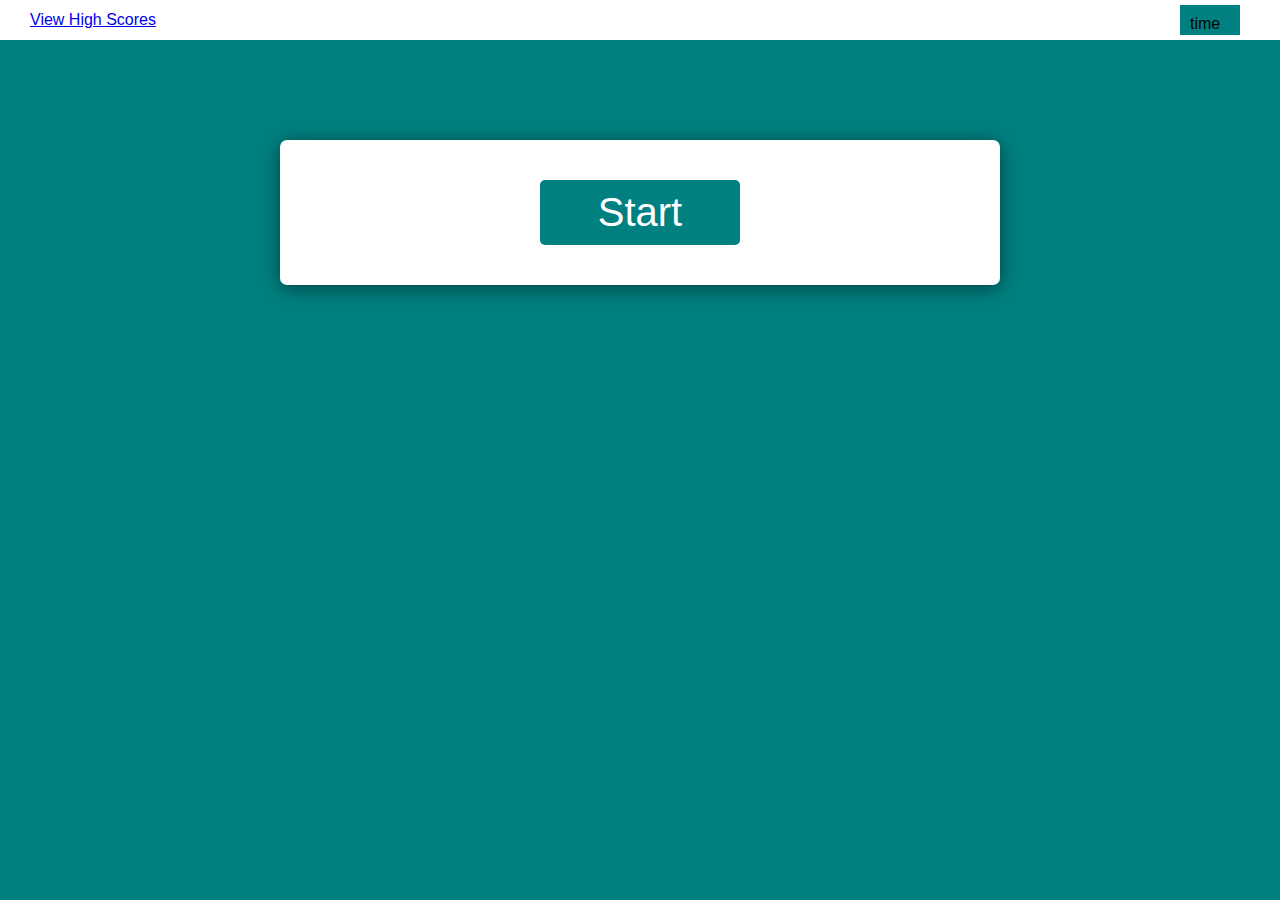
==== index.html @ 504ae037 "code for grabbing question content and writing to page" ====
<!DOCTYPE html>
<html lang="en">
<head>
    <meta charset="UTF-8">
    <meta http-equiv="X-UA-Compatible" content="IE=edge">
    <meta name="viewport" content="width=device-width, initial-scale=1.0">
    <title>Code Quiz</title>
    <link rel="stylesheet" href="./assets/style.css">
</head>
<body>
    <header>
        <a href="#">View High Scores</a>
        <div id="timer">time</div>
    </header>
    <main>
        <div id="quiz-container">
            <div id="question-block" class="hide">
                <h1 id="question-txt">What is this Question?</h1>
                <div id="answer-block" class="">
                    <button class="answer-btn">A: <span id="ans-0">Answer 1</span></button>
                    <button class="answer-btn">B: <span id="ans-1">Answer 2</span></button>
                    <button class="answer-btn">C: <span id="ans-2">Answer 3</span></button>
                    <button class="answer-btn">D: <span id="ans-3">Answer 4</span></button>
                </div>
            </div>
            <div class="controls">
                <button id="start-btn" class="">Start</button>
                <button id="next-btn" class="hide">Next</button>
            </div>
        </div>

    </main>
    <footer>

    </footer>

    <script src="./assets/questions.js"></script>
    <script src="./assets/logic.js"></script>
</body>
</html>
---- assets/style.css ----
:root {
    --primary-color: teal;
    --card-color: white;
}

* {
    margin: 0;
    padding: 0;
    /* border: 1px solid black; */
}

body {
    font-family: Arial, Helvetica, sans-serif;
    background-color: teal;
}

header {
    display: flex;
    background-color: var(--card-color);
    width: 100%;
    height: 40px;
    align-items: center;
    justify-content: space-between;
}

header > a {
    padding: 10px;
    margin-left: 20px;
}

#timer {
    height: 10px;
    width: 40px;
    padding: 10px;
    margin-right: 40px;
    background-color: teal;
}

#quiz-container {
    display: flex;
    flex-direction: column;
    justify-content: center;
    align-items: center;
    background-color: var(--card-color);
    margin:100px auto;
    width: 50%;
    padding: 40px 40px;
    box-shadow: 0px 3px 20px 0px rgb(0, 0, 0, 0.5);
    border-radius: 7px;
}

#question-txt {
    padding: 20px 10px;
    margin-bottom: 20px;
    border-bottom: 1px solid gray;
}

#answer-block {
    display: flex;
    flex-direction: column;
    /* border-top: 1px solid black; */
}

.answer-btn {
    padding: 10px;
    margin-bottom: 5px;
    text-align: left;
    border-radius: 5px;
    border: 1px solid lightgray;
    background-color: whitesmoke;
}

#controls {

}

#start-btn,
#next-btn {
    font-size: 30pt;
    padding: 10px;
    /* flex: 0 1 200px; */
    width: 200px;
    color: var(--card-color);
    background-color: var(--primary-color);
    border-radius: 5px;
    border: none;
    margin: auto;
}

#start-btn:hover,
#next-btn:hover {
    color: var(--primary-color);
    background-color: white;
}

.hide {
    display: none;
}
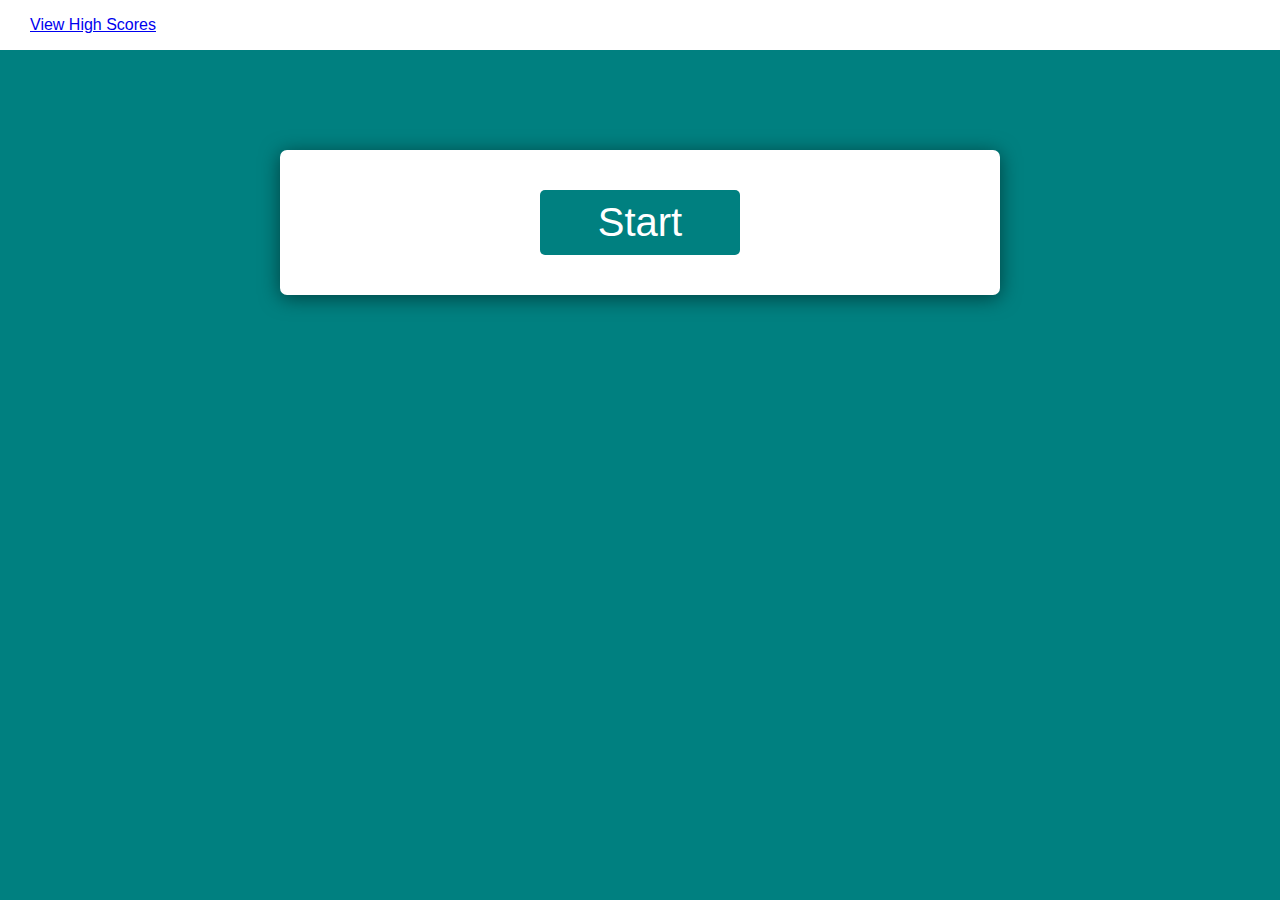
==== commit ce3eaa37: "figured out how to check if it is the correct answer" ====
--- a/index.html
+++ b/index.html
@@ -10,17 +10,13 @@
 <body>
     <header>
         <a href="#">View High Scores</a>
-        <div id="timer">time</div>
+        <div id="timer"></div>
     </header>
     <main>
         <div id="quiz-container">
             <div id="question-block" class="hide">
-                <h1 id="question-txt">What is this Question?</h1>
+                <h1 id="question-txt"></h1>
                 <div id="answer-block" class="">
-                    <button class="answer-btn">A: <span id="ans-0">Answer 1</span></button>
-                    <button class="answer-btn">B: <span id="ans-1">Answer 2</span></button>
-                    <button class="answer-btn">C: <span id="ans-2">Answer 3</span></button>
-                    <button class="answer-btn">D: <span id="ans-3">Answer 4</span></button>
                 </div>
             </div>
             <div class="controls">
--- a/assets/style.css
+++ b/assets/style.css
@@ -18,7 +18,7 @@
     display: flex;
     background-color: var(--card-color);
     width: 100%;
-    height: 40px;
+    height: 50px;
     align-items: center;
     justify-content: space-between;
 }
@@ -33,7 +33,6 @@
     width: 40px;
     padding: 10px;
     margin-right: 40px;
-    background-color: teal;
 }
 
 #quiz-container {
@@ -70,6 +69,11 @@
     background-color: whitesmoke;
 }
 
+.answer-btn:hover {
+    background-color: teal;
+    color: white;
+}
+
 #controls {
 
 }
@@ -89,8 +93,8 @@
 
 #start-btn:hover,
 #next-btn:hover {
-    color: var(--primary-color);
-    background-color: white;
+    color: white;
+    background-color: lightslategray;
 }
 
 .hide {
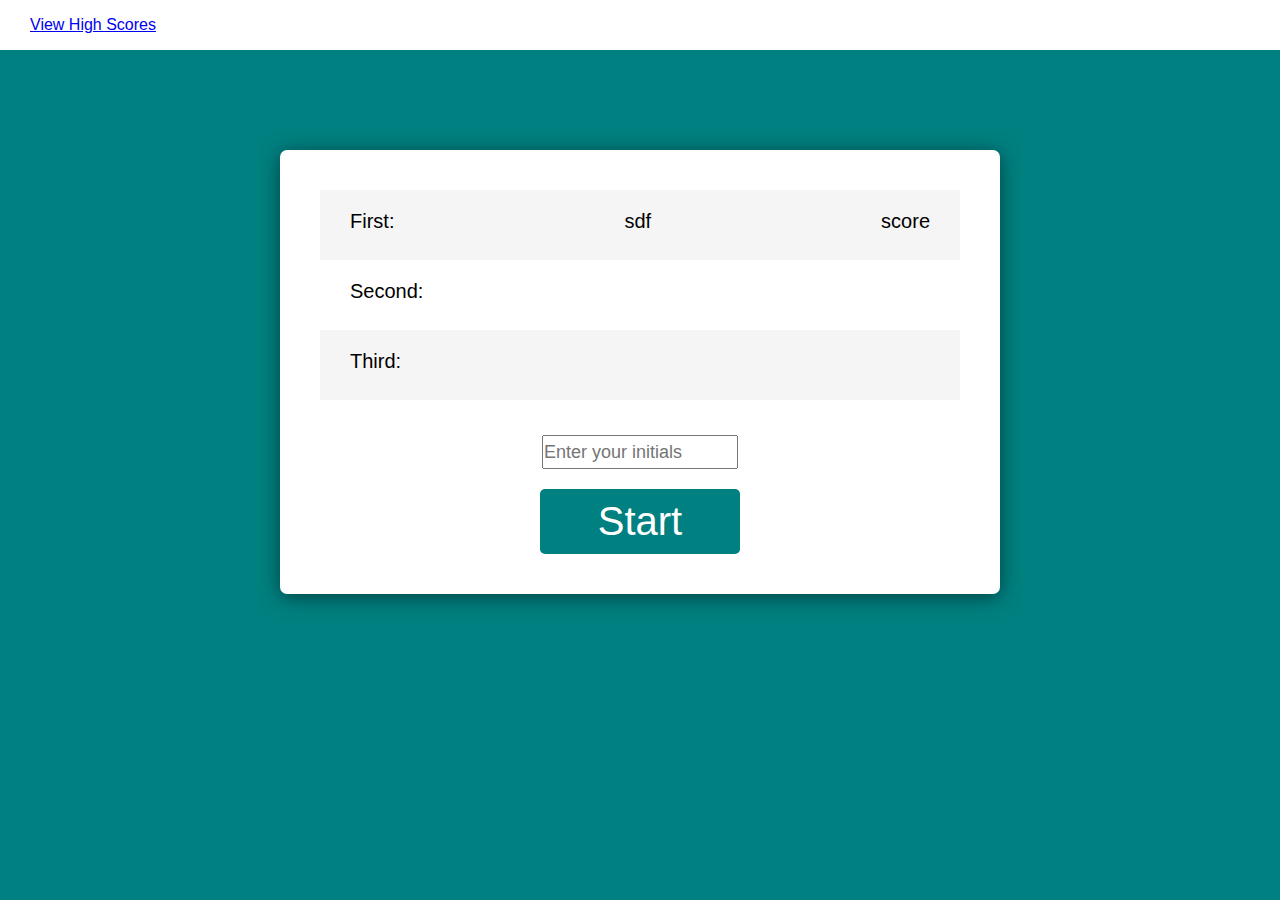
==== commit 3b6e0e50: "added score page, highscores.js, refactored style.css" ====
--- a/index.html
+++ b/index.html
@@ -9,7 +9,7 @@
 </head>
 <body>
     <header>
-        <a href="#">View High Scores</a>
+        <a href="./scores.html">View High Scores</a>
         <div id="timer"></div>
     </header>
     <main>
@@ -19,10 +19,23 @@
                 <div id="answer-block" class="">
                 </div>
             </div>
+
+            <div id="list-container" class="hide">
+                    <ol class="scorelist">
+                        <li>First:<span class="initials">sdf</span><span class="score">score</span></li>
+                        <li>Second:<span class="initials"></span><span class="score"></span></li>
+                        <li>Third:<span class="initials"></span><span class="score"></span></li>
+                    </ol>
+                    <input class="input" type="text" placeholder="Enter your initials" maxlength="3">
+            </div>
+
             <div class="controls">
-                <button id="start-btn" class="">Start</button>
-                <button id="next-btn" class="hide">Next</button>
+                <button id="start-btn" class="btn">Start</button>
+                <button id="next-btn" class="btn hide">Next</button>
+                <button id="submit-btn" class="btn hide">Submit</button>
+                <button id="again-btn" class="btn hide">Play again</button>
             </div>
+            
         </div>
 
     </main>
@@ -32,5 +45,6 @@
 
     <script src="./assets/questions.js"></script>
     <script src="./assets/logic.js"></script>
+    <script src="./assets/highscores.js"></script>
 </body>
 </html>--- a/assets/style.css
+++ b/assets/style.css
@@ -30,7 +30,7 @@
 
 #timer {
     height: 10px;
-    width: 40px;
+    width: 100px;
     padding: 10px;
     margin-right: 40px;
 }
@@ -43,9 +43,13 @@
     background-color: var(--card-color);
     margin:100px auto;
     width: 50%;
-    padding: 40px 40px;
+    padding: 40px;
     box-shadow: 0px 3px 20px 0px rgb(0, 0, 0, 0.5);
     border-radius: 7px;
+}
+
+#question-block {
+    width: 100%;
 }
 
 #question-txt {
@@ -57,6 +61,7 @@
 #answer-block {
     display: flex;
     flex-direction: column;
+    width: 100%;
     /* border-top: 1px solid black; */
 }
 
@@ -67,6 +72,7 @@
     border-radius: 5px;
     border: 1px solid lightgray;
     background-color: whitesmoke;
+    width: 100%;
 }
 
 .answer-btn:hover {
@@ -78,8 +84,7 @@
 
 }
 
-#start-btn,
-#next-btn {
+.btn {
     font-size: 30pt;
     padding: 10px;
     /* flex: 0 1 200px; */
@@ -91,12 +96,52 @@
     margin: auto;
 }
 
-#start-btn:hover,
-#next-btn:hover {
+.btn:hover {
     color: white;
     background-color: lightslategray;
 }
 
 .hide {
     display: none;
+}
+
+.input {
+    width: 30%;
+    height: 30px;
+    margin: 20px 10px;
+    font-size: large;
+    align-self: center;
+}
+
+.scorelist {
+    margin-bottom: 15px;
+    list-style-type: none;
+    display: flex;
+    flex-direction: column;
+}
+
+.initials {
+
+}
+
+.score {
+
+}
+
+.scorelist > li {
+    display: flex;
+    justify-content: space-between;
+    height: 30px;
+    padding: 20px 30px;
+    font-size: 15pt;
+}
+
+.scorelist li:nth-child(odd) {
+    background-color: whitesmoke;
+}
+
+#list-container {
+    width: 100%;
+    display: flex;
+    flex-direction: column;
 }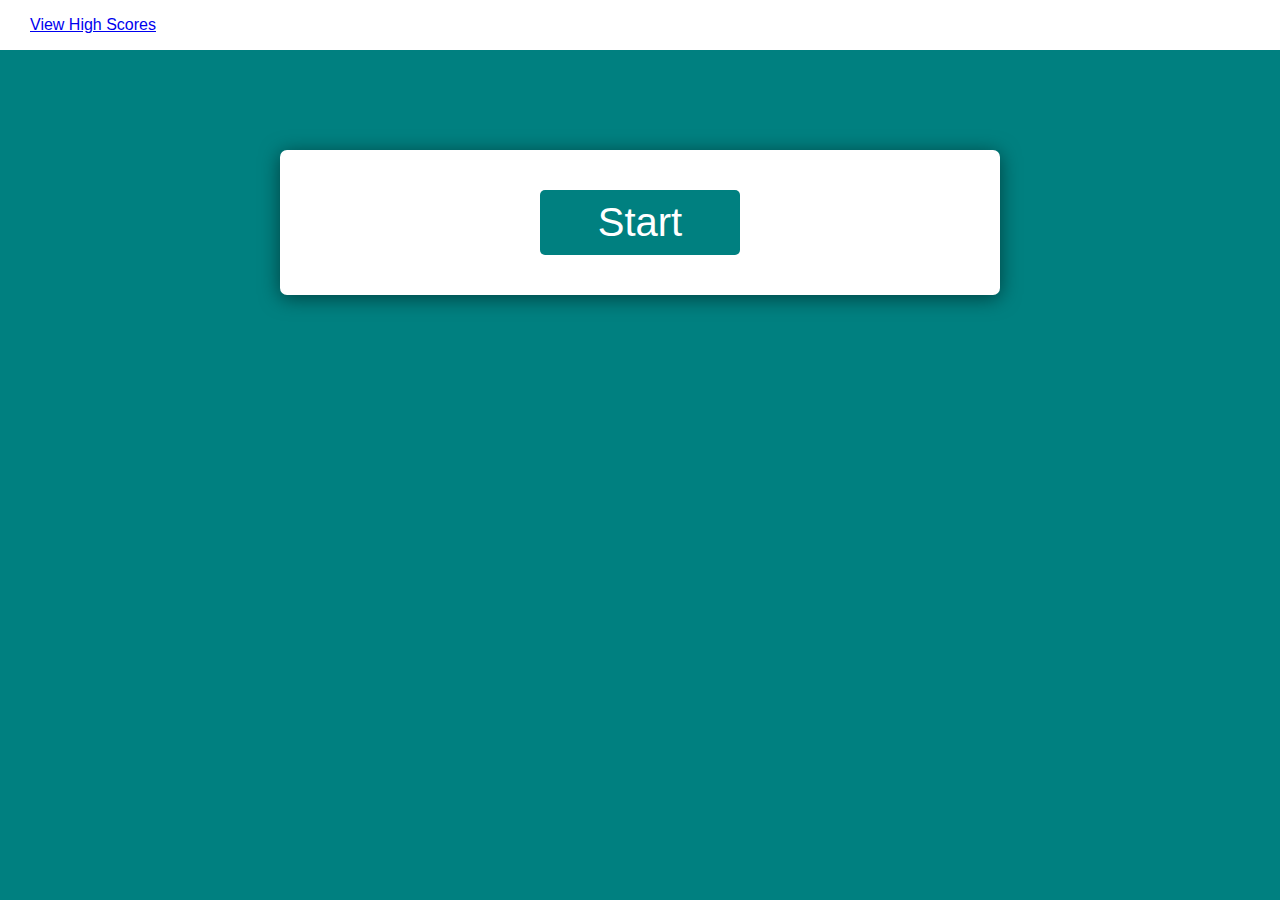
==== commit cb5bcc0f: "changed scores to a table from list" ====
--- a/index.html
+++ b/index.html
@@ -20,13 +20,25 @@
                 </div>
             </div>
 
-            <div id="list-container" class="hide">
-                    <ol class="scorelist">
-                        <li>First:<span class="initials">sdf</span><span class="score">score</span></li>
-                        <li>Second:<span class="initials"></span><span class="score"></span></li>
-                        <li>Third:<span class="initials"></span><span class="score"></span></li>
-                    </ol>
-                    <input class="input" type="text" placeholder="Enter your initials" maxlength="3">
+            <div id="form-container" class="hide">
+                <table class="scoretable">
+                    <tr>
+                        <th>First</th>
+                        <td>initial</td>
+                        <td>score</td>
+                    </tr>
+                    <tr>
+                        <th>Second</th>
+                        <td>initial</td>
+                        <td>score</td>
+                    </tr>
+                    <tr>
+                        <th>Third</th>
+                        <td>initial</td>
+                        <td>score</td>
+                    </tr>
+                </table>
+                <input class="input" type="text" placeholder="Enter your initials" maxlength="3">
             </div>
 
             <div class="controls">
--- a/assets/style.css
+++ b/assets/style.css
@@ -106,18 +106,28 @@
 }
 
 .input {
+    display: block;
     width: 30%;
     height: 30px;
-    margin: 20px 10px;
+    margin: 20px auto;
     font-size: large;
-    align-self: center;
 }
 
-.scorelist {
-    margin-bottom: 15px;
-    list-style-type: none;
-    display: flex;
-    flex-direction: column;
+.scoretable {
+    width: 100%;
+    border-collapse: collapse;
+
+    padding: 10px;
+}
+
+th {
+    text-align: left;
+    padding: 10px;
+}
+
+td {
+    text-align: center;
+    padding: 10px;
 }
 
 .initials {
@@ -136,12 +146,11 @@
     font-size: 15pt;
 }
 
-.scorelist li:nth-child(odd) {
+tr:nth-child(odd) {
     background-color: whitesmoke;
 }
 
-#list-container {
+#form-container {
     width: 100%;
-    display: flex;
-    flex-direction: column;
+
 }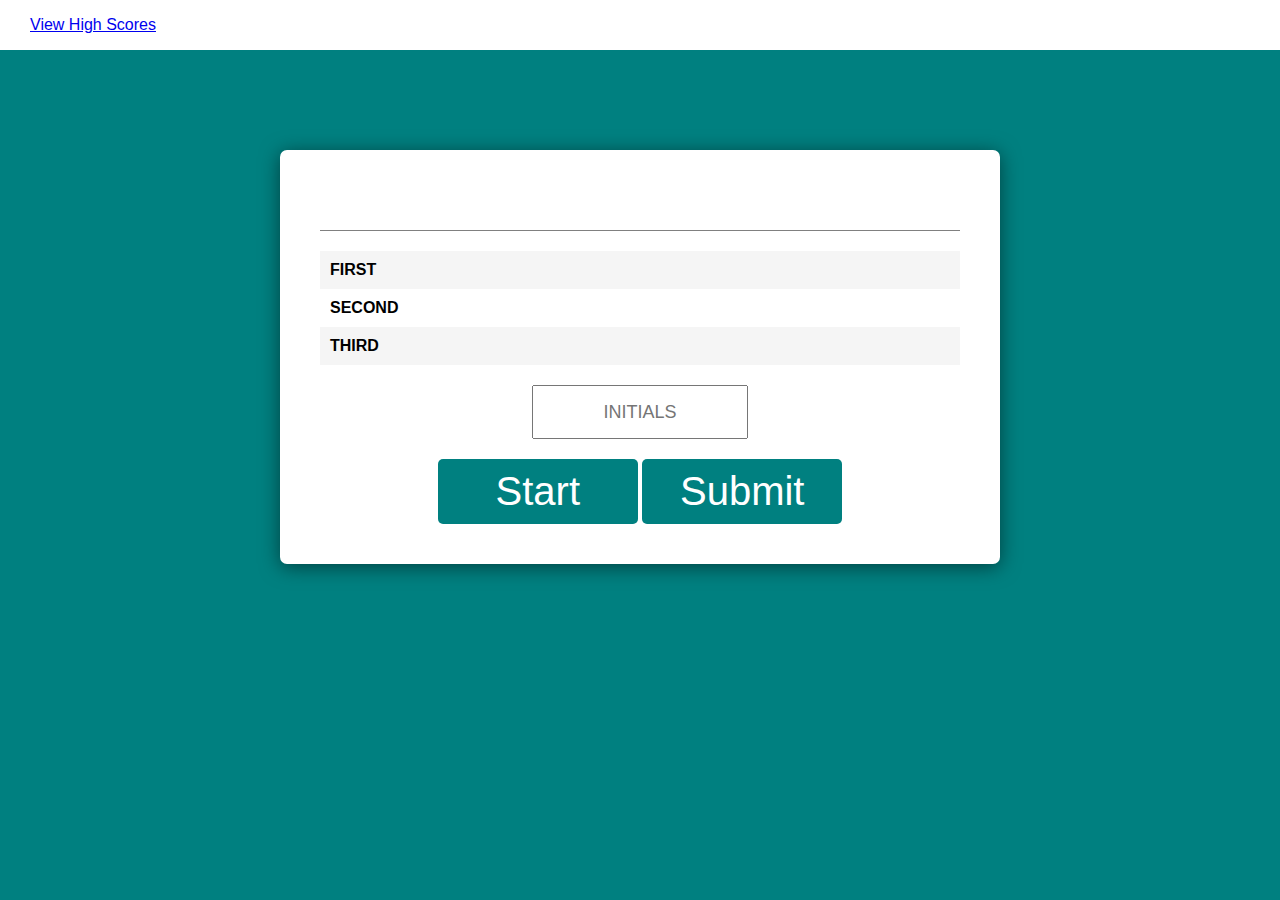
==== commit 94d9b136: "trying to organize scores" ====
--- a/index.html
+++ b/index.html
@@ -14,37 +14,34 @@
     </header>
     <main>
         <div id="quiz-container">
-            <div id="question-block" class="hide">
+
+            <div id="question-block" class="">
                 <h1 id="question-txt"></h1>
                 <div id="answer-block" class="">
                 </div>
             </div>
 
-            <div id="form-container" class="hide">
+            <div id="form-container" class="">
                 <table class="scoretable">
                     <tr>
-                        <th>First</th>
-                        <td>initial</td>
-                        <td>score</td>
+                        <th id="first">First</th>
                     </tr>
                     <tr>
-                        <th>Second</th>
-                        <td>initial</td>
-                        <td>score</td>
+                        <th id="second">Second</th>
                     </tr>
                     <tr>
-                        <th>Third</th>
-                        <td>initial</td>
-                        <td>score</td>
+                        <th id="third">Third</th>
                     </tr>
                 </table>
-                <input class="input" type="text" placeholder="Enter your initials" maxlength="3">
+
+                <input id="input" type="text" style="text-transform: uppercase" placeholder="initials" maxlength="3">
+
             </div>
 
             <div class="controls">
                 <button id="start-btn" class="btn">Start</button>
                 <button id="next-btn" class="btn hide">Next</button>
-                <button id="submit-btn" class="btn hide">Submit</button>
+                <button id="submit-btn" class="btn ">Submit</button>
                 <button id="again-btn" class="btn hide">Play again</button>
             </div>
             
--- a/assets/style.css
+++ b/assets/style.css
@@ -105,19 +105,22 @@
     display: none;
 }
 
-.input {
+input {
     display: block;
     width: 30%;
     height: 30px;
     margin: 20px auto;
     font-size: large;
+    padding: 10px;
+    text-align: center;
 }
 
 .scoretable {
     width: 100%;
     border-collapse: collapse;
-
     padding: 10px;
+    margin-bottom: 20px;
+    text-transform: uppercase;
 }
 
 th {
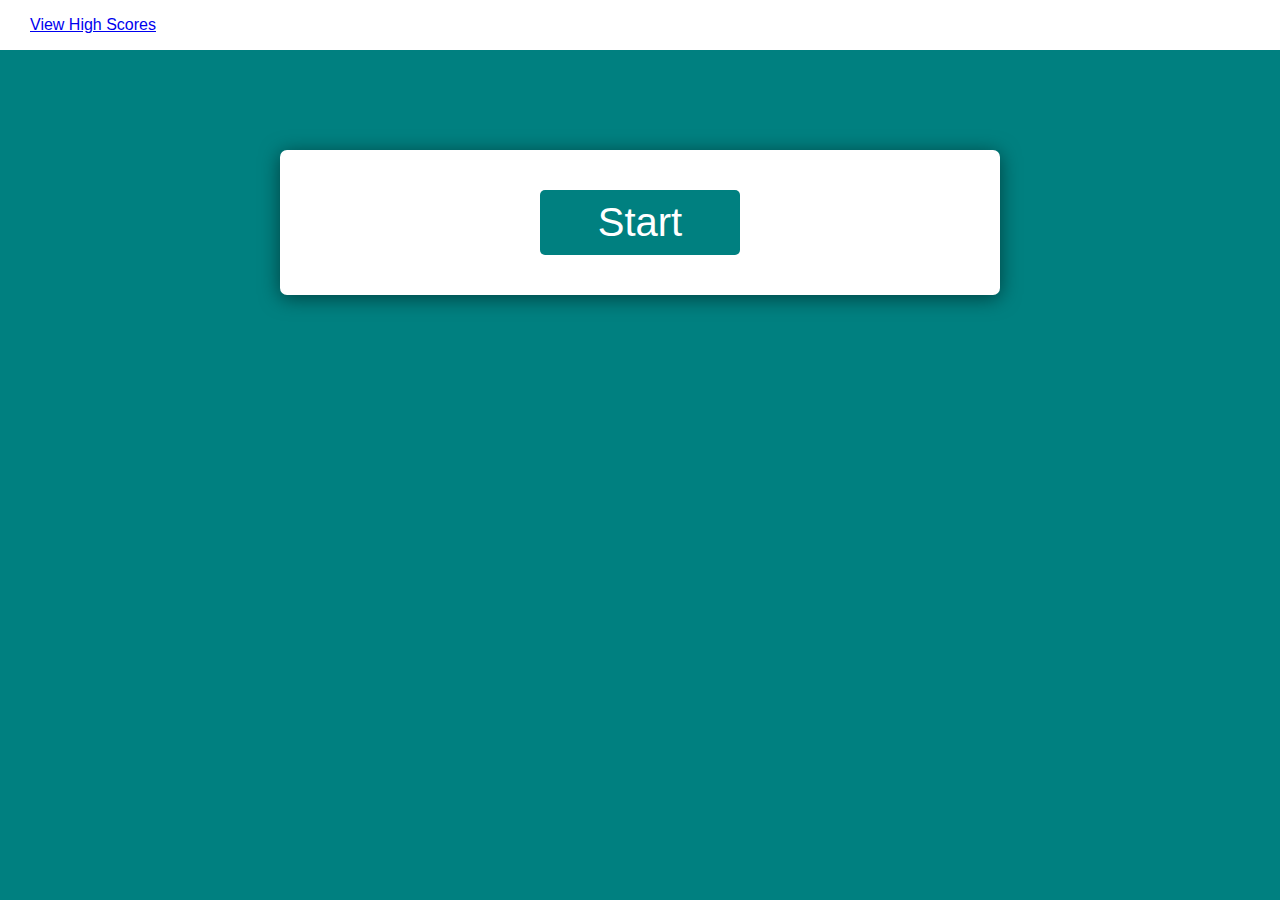
==== commit f5acffe0: "logic.js and highscores.js to store scores, sort by scores, and write stored scores" ====
--- a/index.html
+++ b/index.html
@@ -15,22 +15,28 @@
     <main>
         <div id="quiz-container">
 
-            <div id="question-block" class="">
+            <div id="question-block" class="hide">
                 <h1 id="question-txt"></h1>
                 <div id="answer-block" class="">
                 </div>
             </div>
 
-            <div id="form-container" class="">
+            <div id="form-container" class="hide">
                 <table class="scoretable">
                     <tr>
                         <th id="first">First</th>
+                        <td id="oneInit"></td>
+                        <td id="oneScore"></td>
                     </tr>
                     <tr>
                         <th id="second">Second</th>
+                        <td id="twoInit"></td>
+                        <td id="twoScore"></td>
                     </tr>
                     <tr>
                         <th id="third">Third</th>
+                        <td id="threeInit"></td>
+                        <td id="threeScore"></td>
                     </tr>
                 </table>
 
@@ -41,7 +47,7 @@
             <div class="controls">
                 <button id="start-btn" class="btn">Start</button>
                 <button id="next-btn" class="btn hide">Next</button>
-                <button id="submit-btn" class="btn ">Submit</button>
+                <button id="submit-btn" class="btn hide">Submit</button>
                 <button id="again-btn" class="btn hide">Play again</button>
             </div>
             
